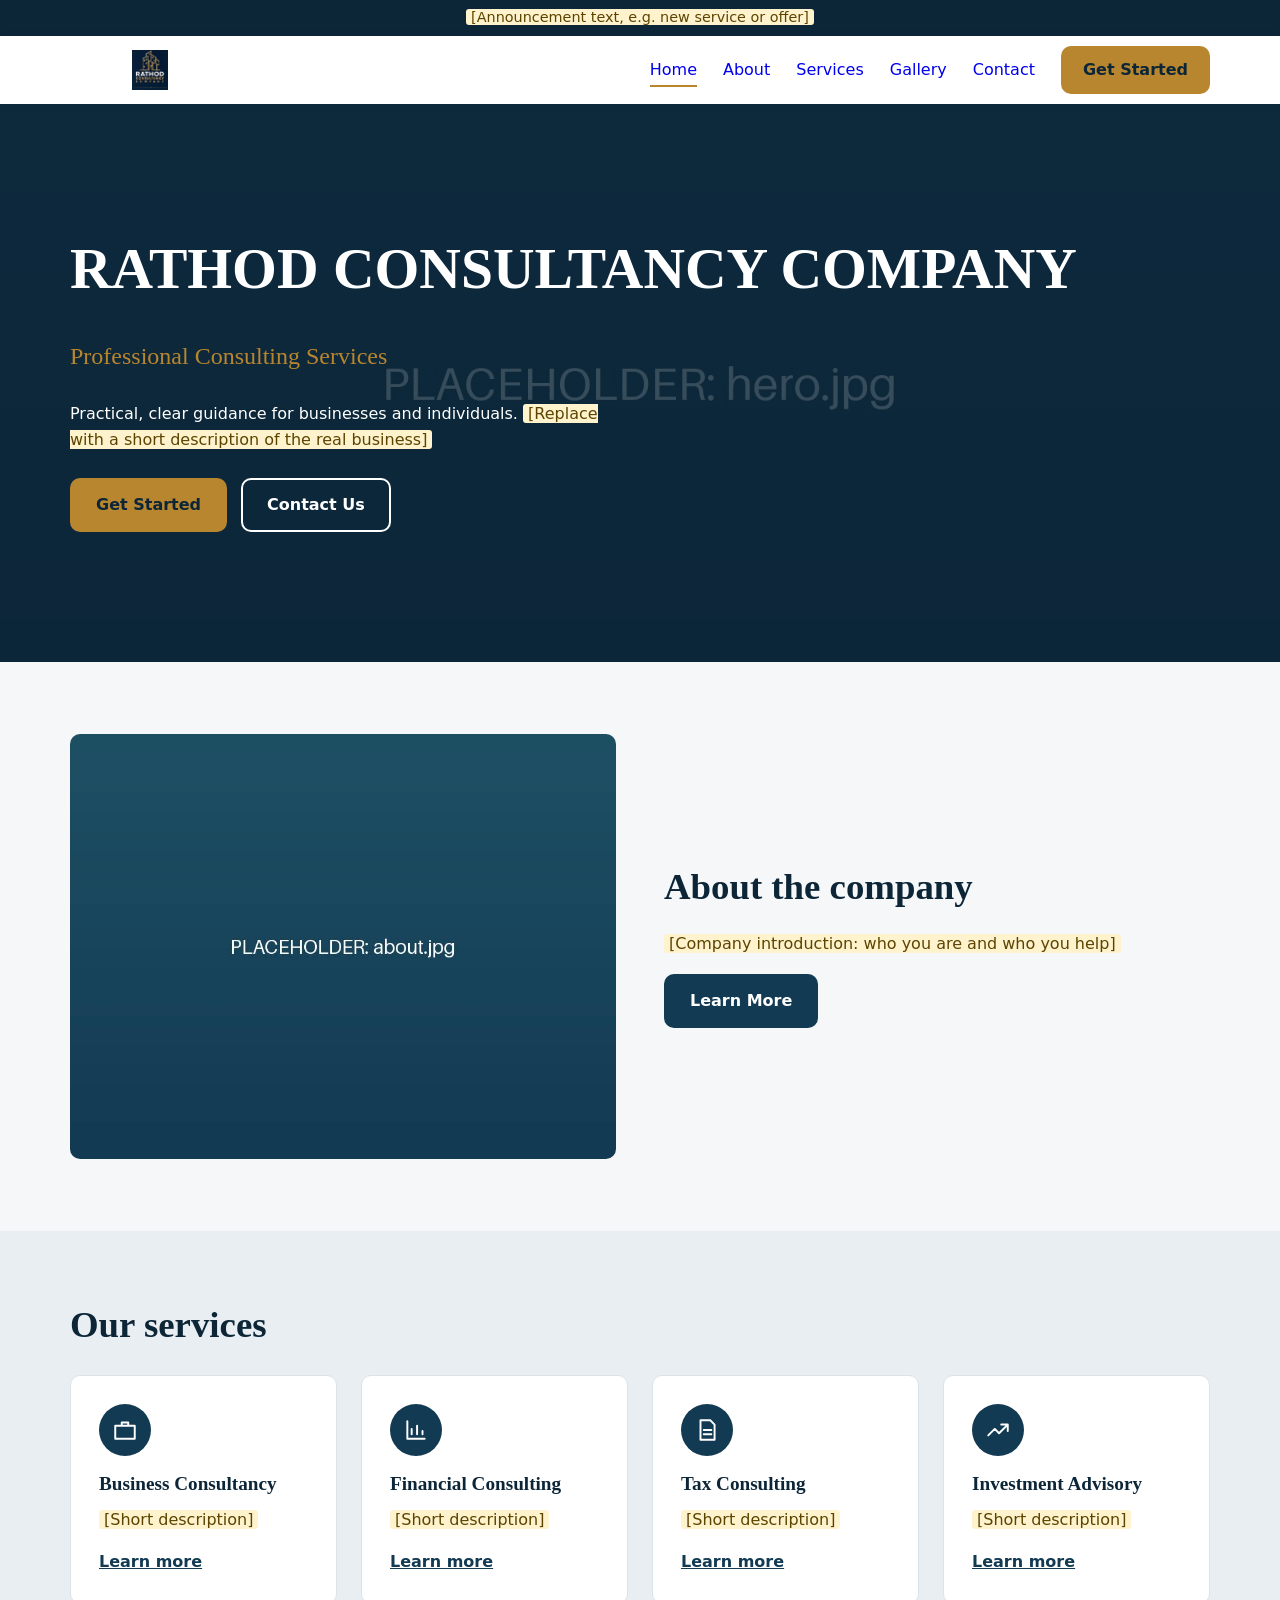
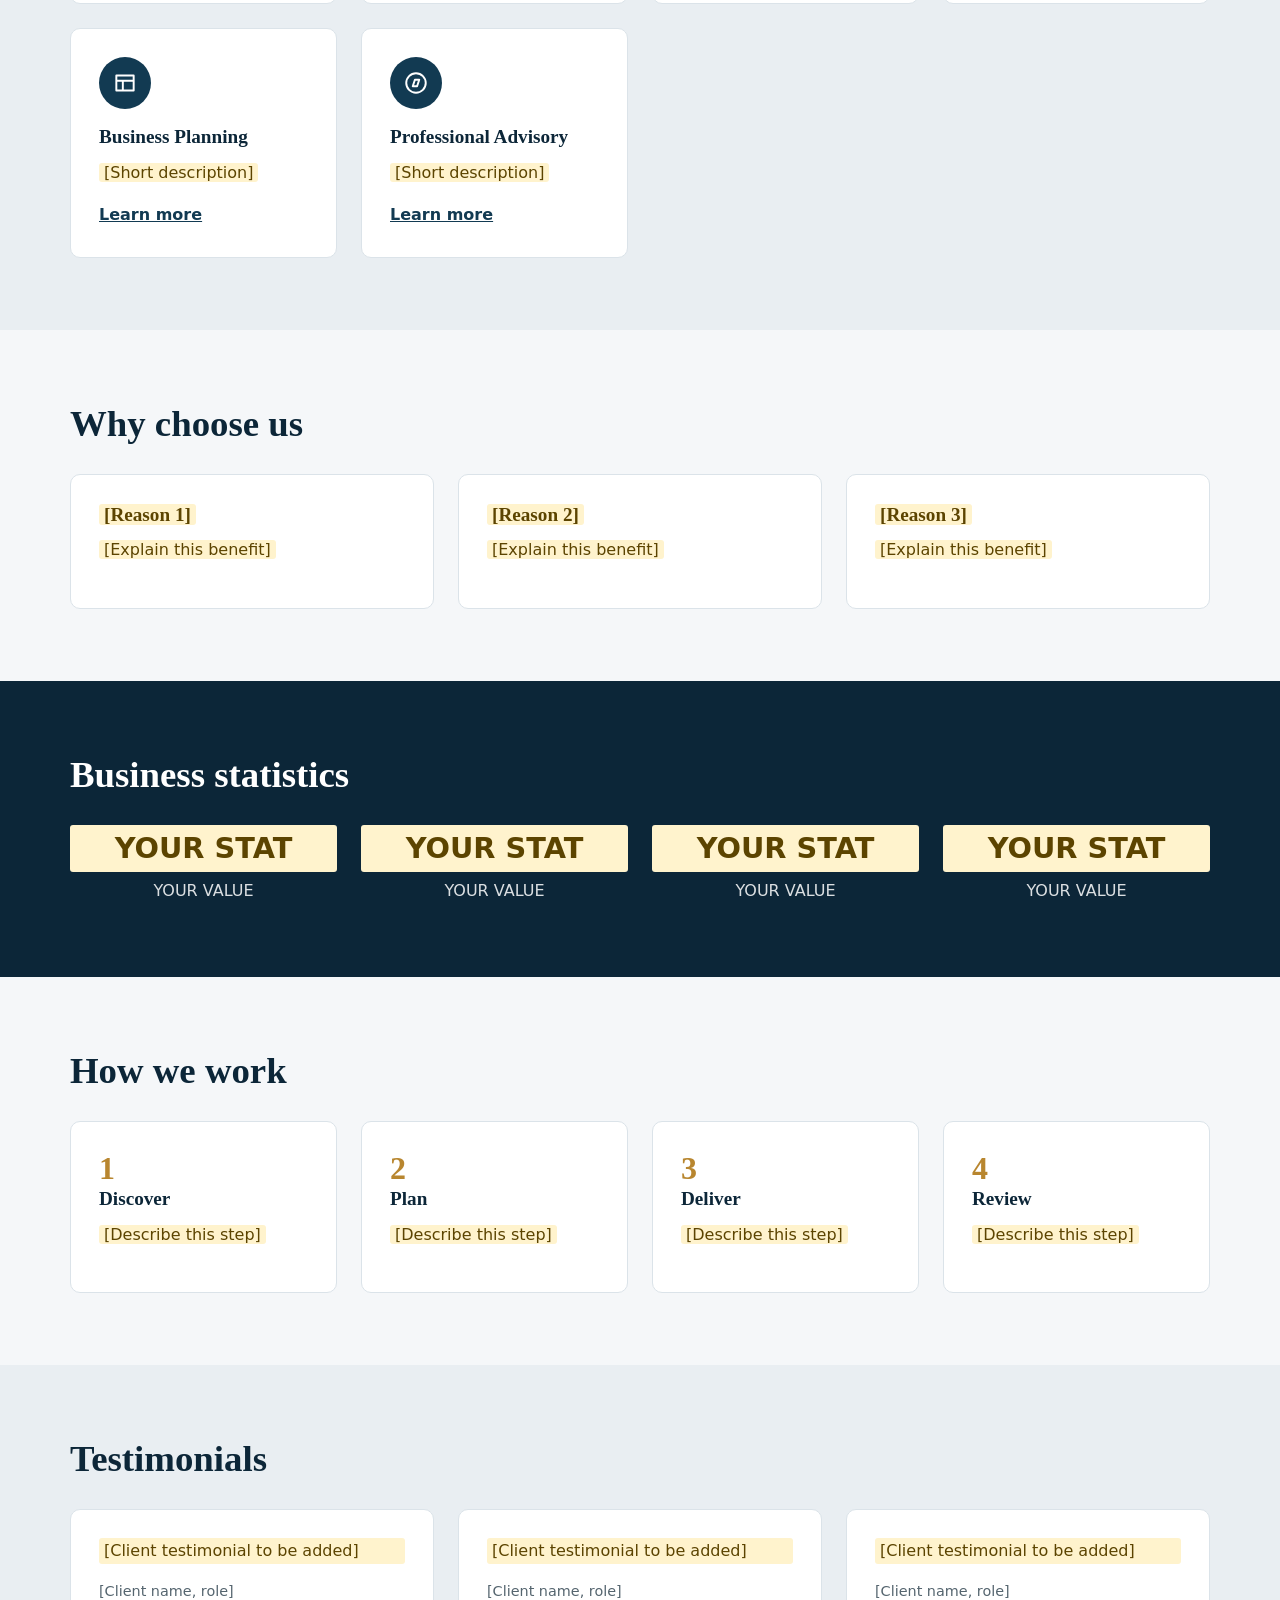
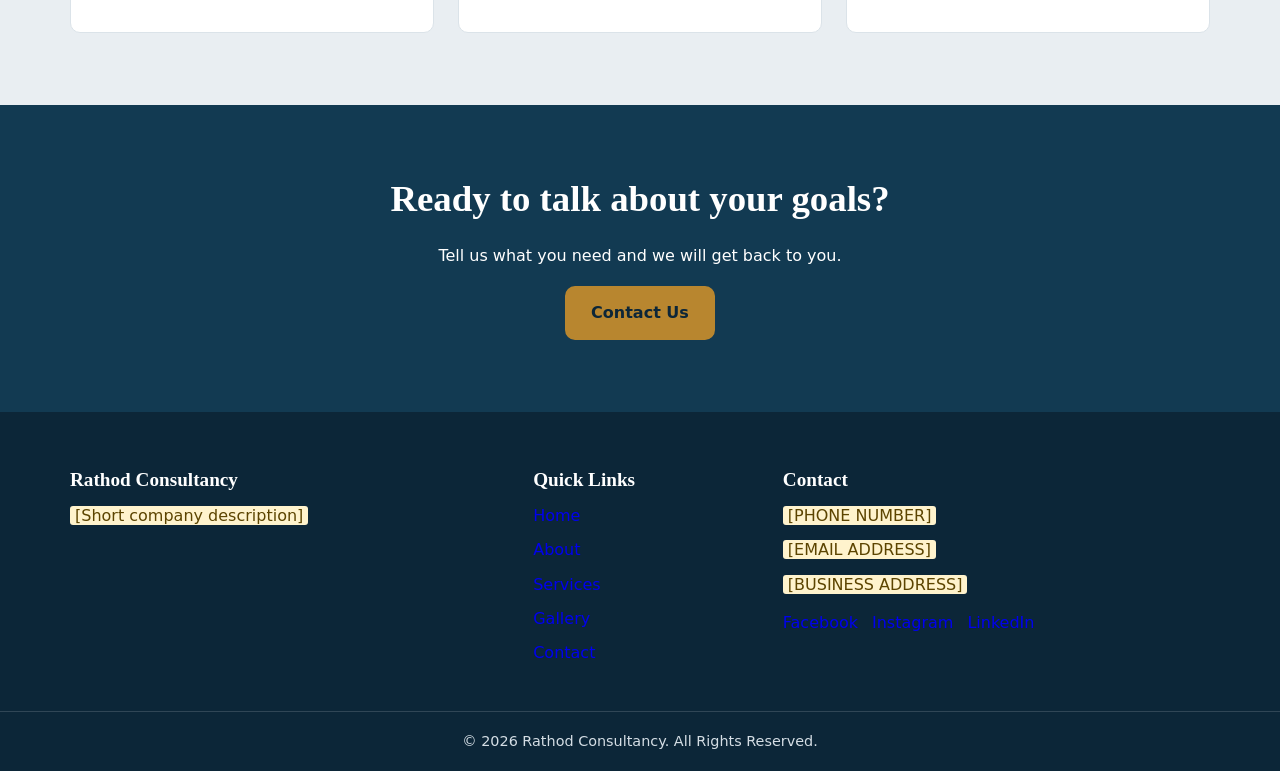
==== index.html @ 8e0fda51 "Initial static website" ====
<!DOCTYPE html>
<html lang="en">
<head>
<meta charset="UTF-8">
<meta name="viewport" content="width=device-width, initial-scale=1">
<title>Rathod Consultancy| Professional Consulting Services</title>
<meta name="description" content="Rathod Consultancy offers professional consulting services. Get in touch to discuss how we can help.">
<!-- SEO: edit the title and description above for this page. Keep titles under ~60 and descriptions under ~160 characters. -->
<link rel="canonical" href="https://www.rathodconsultancy.com/">
<meta property="og:type" content="website">
<meta property="og:site_name" content="Rathod Consultancy">
<meta property="og:title" content="Rathod Consultancy | Professional Consulting Services">
<meta property="og:description" content="Rathod Consultancy offers professional consulting services. Get in touch to discuss how we can help.">
<meta property="og:url" content="https://www.rathodconsultancy.com/">
<meta property="og:image" content="https://www.rathodconsultancy.com/images/hero.jpg">
<link rel="icon" type="image/png" href="favicon.png">
<link rel="stylesheet" href="css/style.css">
<!-- LOCAL SEO: replace every [PLACEHOLDER] below with real details, then delete any line you do not need. Do not add ratings/reviews unless they are real. -->
<script type="application/ld+json">
{"@context":"https://schema.org","@type":"ProfessionalService","name":"Rathod Consultancy","url":"https://www.rathodconsultancy.com/",
"logo":"https://www.rathodconsultancy.com/images/RCClogo.jpeg","image":"https://www.rathodconsultancy.com/images/hero.jpg",
"telephone":"[PHONE NUMBER]","email":"[EMAIL ADDRESS]",
"address":{"@type":"PostalAddress","streetAddress":"[STREET ADDRESS]","addressLocality":"[CITY]","addressRegion":"[STATE]","postalCode":"[POSTAL CODE]","addressCountry":"[COUNTRY]"},
"openingHours":"[e.g. Mo-Fr 09:00-18:00]","sameAs":["[FACEBOOK URL]","[INSTAGRAM URL]","[LINKEDIN URL]"]}
</script>
</head>
<body>
<a class="skip" href="#main">Skip to content</a>
<div class="topbar"><div class="wrap"><span class="ph">[Announcement text, e.g. new service or offer]</span></div></div>
<header class="site-header"><div class="wrap bar">
<a class="logo" href="index.html"><img src="images/RCClogo.jpeg" alt="Rathod Consultancy logo" width="160" height="40"></a>
<button class="menu-btn" aria-expanded="false" aria-controls="nav" aria-label="Toggle menu"><span></span><span></span><span></span></button>
<nav id="nav" aria-label="Main"><ul><li><a href="index.html" aria-current="page">Home</a></li><li><a href="about.html">About</a></li><li><a href="services.html">Services</a></li><li><a href="gallery.html">Gallery</a></li><li><a href="contact.html">Contact</a></li><li><a class="btn" href="contact.html">Get Started</a></li></ul></nav>
</div></header>
<main id="main">

<section class="hero"><div class="wrap"><h1>RATHOD CONSULTANCY COMPANY</h1><p class="lead">Professional Consulting Services</p>
<p>Practical, clear guidance for businesses and individuals. <span class="ph">[Replace with a short description of the real business]</span></p>
<div class="btns"><a class="btn" href="contact.html">Get Started</a><a class="btn ghost" href="contact.html">Contact Us</a></div></div></section>
<section><div class="wrap split"><img src="images/about.jpg" alt="Consultants meeting in an office" loading="lazy" width="900" height="700">
<div class="reveal"><h2>About the company</h2><p><span class="ph">[Company introduction: who you are and who you help]</span></p><a class="btn dark" href="about.html">Learn More</a></div></div></section>
<section class="alt"><div class="wrap"><h2>Our services</h2>
<!-- PLACEHOLDER SERVICES: replace with the company's actual services -->
<div class="grid"><article class="card reveal"><span class="icon" aria-hidden="true"><svg viewBox="0 0 24 24" width="26" height="26" fill="none" stroke="currentColor" stroke-width="1.8" stroke-linecap="round" stroke-linejoin="round"><path d="M3 8h18v12H3zM9 8V5h6v3"/></svg></span><h3>Business Consultancy</h3><p><span class="ph">[Short description]</span></p><a href="services.html">Learn more</a></article><article class="card reveal"><span class="icon" aria-hidden="true"><svg viewBox="0 0 24 24" width="26" height="26" fill="none" stroke="currentColor" stroke-width="1.8" stroke-linecap="round" stroke-linejoin="round"><path d="M4 20V4M4 20h16M8 16v-5M13 16V8M18 16v-3"/></svg></span><h3>Financial Consulting</h3><p><span class="ph">[Short description]</span></p><a href="services.html">Learn more</a></article><article class="card reveal"><span class="icon" aria-hidden="true"><svg viewBox="0 0 24 24" width="26" height="26" fill="none" stroke="currentColor" stroke-width="1.8" stroke-linecap="round" stroke-linejoin="round"><path d="M6 3h9l4 4v14H6zM9 12h7M9 16h7"/></svg></span><h3>Tax Consulting</h3><p><span class="ph">[Short description]</span></p><a href="services.html">Learn more</a></article><article class="card reveal"><span class="icon" aria-hidden="true"><svg viewBox="0 0 24 24" width="26" height="26" fill="none" stroke="currentColor" stroke-width="1.8" stroke-linecap="round" stroke-linejoin="round"><path d="M3 17l6-6 4 4 8-8M15 7h6v6"/></svg></span><h3>Investment Advisory</h3><p><span class="ph">[Short description]</span></p><a href="services.html">Learn more</a></article><article class="card reveal"><span class="icon" aria-hidden="true"><svg viewBox="0 0 24 24" width="26" height="26" fill="none" stroke="currentColor" stroke-width="1.8" stroke-linecap="round" stroke-linejoin="round"><path d="M4 5h16v14H4zM4 10h16M10 10v9"/></svg></span><h3>Business Planning</h3><p><span class="ph">[Short description]</span></p><a href="services.html">Learn more</a></article><article class="card reveal"><span class="icon" aria-hidden="true"><svg viewBox="0 0 24 24" width="26" height="26" fill="none" stroke="currentColor" stroke-width="1.8" stroke-linecap="round" stroke-linejoin="round"><path d="M12 3a9 9 0 100 18 9 9 0 000-18zM15 9l-2 6-4 0 2-6z"/></svg></span><h3>Professional Advisory</h3><p><span class="ph">[Short description]</span></p><a href="services.html">Learn more</a></article></div></div></section>
<section><div class="wrap"><h2>Why choose us</h2><div class="grid"><article class="card reveal"><h3><span class="ph">[Reason 1]</span></h3><p><span class="ph">[Explain this benefit]</span></p></article><article class="card reveal"><h3><span class="ph">[Reason 2]</span></h3><p><span class="ph">[Explain this benefit]</span></p></article><article class="card reveal"><h3><span class="ph">[Reason 3]</span></h3><p><span class="ph">[Explain this benefit]</span></p></article></div></div></section>
<section class="dark"><div class="wrap"><h2>Business statistics</h2><!-- Replace with real figures only if you can back them up -->
<div class="grid stats"><div><strong class="ph">YOUR STAT</strong><span>YOUR VALUE</span></div><div><strong class="ph">YOUR STAT</strong><span>YOUR VALUE</span></div><div><strong class="ph">YOUR STAT</strong><span>YOUR VALUE</span></div><div><strong class="ph">YOUR STAT</strong><span>YOUR VALUE</span></div></div></div></section>
<section><div class="wrap"><h2>How we work</h2><ol class="grid steps"><li class="card"><h3>Discover</h3><p><span class="ph">[Describe this step]</span></p></li><li class="card"><h3>Plan</h3><p><span class="ph">[Describe this step]</span></p></li><li class="card"><h3>Deliver</h3><p><span class="ph">[Describe this step]</span></p></li><li class="card"><h3>Review</h3><p><span class="ph">[Describe this step]</span></p></li></ol></div></section>
<section class="alt"><div class="wrap"><h2>Testimonials</h2><!-- Add only real, permitted client testimonials -->
<div class="grid"><blockquote class="card"><p class="ph">[Client testimonial to be added]</p><footer>[Client name, role]</footer></blockquote><blockquote class="card"><p class="ph">[Client testimonial to be added]</p><footer>[Client name, role]</footer></blockquote><blockquote class="card"><p class="ph">[Client testimonial to be added]</p><footer>[Client name, role]</footer></blockquote></div></div></section>
<section class="cta"><div class="wrap"><h2>Ready to talk about your goals?</h2><p>Tell us what you need and we will get back to you.</p><a class="btn" href="contact.html">Contact Us</a></div></section>
</main>
<footer class="site-footer"><div class="wrap fgrid">
<div><h2>Rathod Consultancy</h2><p><span class="ph">[Short company description]</span></p></div>
<div><h3>Quick Links</h3><ul><li><a href="index.html">Home</a></li><li><a href="about.html">About</a></li><li><a href="services.html">Services</a></li><li><a href="gallery.html">Gallery</a></li><li><a href="contact.html">Contact</a></li></ul></div>
<div><h3>Contact</h3><ul><li><span class="ph">[PHONE NUMBER]</span></li><li><span class="ph">[EMAIL ADDRESS]</span></li><li><span class="ph">[BUSINESS ADDRESS]</span></li></ul>
<!-- Replace each # below with the real social media profile URL -->
<ul class="social"><li><a href="#">Facebook</a></li><li><a href="#">Instagram</a></li><li><a href="#">LinkedIn</a></li></ul></div>
</div><p class="copy">&copy; 2026 Rathod Consultancy. All Rights Reserved.</p></footer>
<script src="js/script.js"></script>
</body>
</html>
---- css/style.css ----
/* ===== Rathod Consultancy - change colours here ===== */
:root{--primary-color:#123a52;--secondary-color:#0c2638;--accent-color:#b8862f;--text-color:#1d2b36;--muted-color:#55656f;--background-color:#f5f7f9;--alt-color:#e9eef2;--radius:10px}
*{box-sizing:border-box;margin:0}
html{scroll-behavior:smooth}
body{font:16px/1.65 system-ui,-apple-system,"Segoe UI",Roboto,sans-serif;color:var(--text-color);background:var(--background-color);overflow-x:hidden}
img{max-width:100%;height:auto;display:block}
ul,ol{padding:0;list-style:none}
h1,h2,h3{font-family:Georgia,"Times New Roman",serif;line-height:1.2;color:var(--secondary-color);margin-bottom:.6em}
h1{font-size:clamp(2rem,7vw,3.6rem)} h2{font-size:clamp(1.5rem,4vw,2.3rem)} h3,.h3{font-size:1.2rem}
p{margin-bottom:1em}
:focus-visible{outline:3px solid var(--accent-color);outline-offset:2px}
.skip{position:absolute;left:-999px}.skip:focus{left:10px;top:10px;background:#fff;padding:8px;z-index:99}
.wrap{width:min(1140px,100% - 40px);margin-inline:auto}
section{padding:72px 0}
.alt{background:var(--alt-color)}
.dark{background:var(--secondary-color);color:#fff}.dark h2{color:#fff}
.ph{background:#fff3cd;color:#5c4400;padding:0 5px;border-radius:3px}
/* Buttons */
.btn{display:inline-block;background:var(--accent-color);color:var(--secondary-color);font-weight:600;padding:12px 24px;border-radius:var(--radius);text-decoration:none;border:2px solid var(--accent-color);cursor:pointer;font:inherit;font-weight:600;transition:transform .2s,background .2s}
.btn:hover{transform:translateY(-2px);background:#cfa04f}
.btn.dark{background:var(--primary-color);border-color:var(--primary-color);color:#fff}.btn.dark:hover{background:var(--secondary-color)}
.btn.ghost{background:transparent;color:#fff;border-color:#fff}.btn.ghost:hover{background:rgba(255,255,255,.15)}
.btns{display:flex;gap:14px;flex-wrap:wrap;margin-top:24px}
/* Top bar + header */
.topbar{background:var(--secondary-color);color:#fff;text-align:center;font-size:.9rem;padding:6px 0}
.site-header{position:sticky;top:0;background:#fff;box-shadow:0 1px 8px rgba(0,0,0,.08);z-index:50}
.bar{display:flex;align-items:center;justify-content:space-between;min-height:68px;gap:16px}
.logo img{width:160px;height:40px;object-fit:contain}
#nav ul{display:flex;align-items:center;gap:26px}
#nav a:not(.btn){text-decoration:none;font-weight:500;padding:6px 0;border-bottom:2px solid transparent}
#nav a:not(.btn):hover,#nav a[aria-current]{border-color:var(--accent-color)}
#nav .btn{padding:9px 20px}
.menu-btn{display:none;background:none;border:0;padding:10px;cursor:pointer}
.menu-btn span{display:block;width:26px;height:3px;background:var(--secondary-color);margin:5px 0;transition:.25s}
.menu-btn[aria-expanded=true] span:nth-child(1){transform:translateY(8px) rotate(45deg)}
.menu-btn[aria-expanded=true] span:nth-child(2){opacity:0}
.menu-btn[aria-expanded=true] span:nth-child(3){transform:translateY(-8px) rotate(-45deg)}
/* Heroes */
.hero{background:linear-gradient(rgba(12,38,56,.82),rgba(12,38,56,.82)),url(../images/hero.jpg) center/cover;color:#fff;padding:130px 0}
.hero h1,.phero h1{color:#fff}.hero .lead{font-size:1.5rem;font-family:Georgia,serif;color:var(--accent-color)}
.hero p:not(.lead){max-width:560px}
.phero{background:var(--primary-color);color:#fff;padding:70px 0}.phero p{margin:0;max-width:560px}
/* Layout */
.grid{display:grid;grid-template-columns:repeat(auto-fit,minmax(240px,1fr));gap:24px;margin-top:28px}
.split{display:grid;grid-template-columns:1fr 1fr;gap:48px;align-items:center}.split.top{align-items:start}
.split img,.wide,.detail img{border-radius:var(--radius);width:100%;object-fit:cover}
.card{background:#fff;border-radius:var(--radius);padding:28px;border:1px solid #dbe3e9;transition:transform .25s,box-shadow .25s;min-width:0}
.card:hover{transform:translateY(-4px);box-shadow:0 10px 24px rgba(12,38,56,.12)}
.card a:not(.btn){color:var(--primary-color);font-weight:600}
.icon{display:grid;place-items:center;width:52px;height:52px;border-radius:50%;background:var(--primary-color);color:#fff;margin-bottom:16px}
.stats div{text-align:center}.stats strong{display:block;font-size:1.8rem;margin-bottom:6px}.stats span{opacity:.85}
.steps{counter-reset:s}.steps li{counter-increment:s}.steps li::before{content:counter(s);display:block;color:var(--accent-color);font:700 2rem Georgia,serif}
blockquote footer{color:var(--muted-color);font-size:.9rem}
.detail{display:grid;grid-template-columns:1fr 1fr;gap:36px;align-items:center;margin-top:40px}
.detail:nth-of-type(even) img{order:2}.detail li{margin-bottom:6px}
/* CTA */
.cta{background:var(--primary-color);color:#fff;text-align:center}.cta h2{color:#fff}
/* Gallery */
.gallery{grid-template-columns:repeat(auto-fill,minmax(260px,1fr))}
.g-item{position:relative;border:0;padding:0;border-radius:var(--radius);overflow:hidden;cursor:pointer;background:none;min-width:0}
.g-item img{width:100%;aspect-ratio:4/3;object-fit:cover;transition:transform .4s}
.g-item span{position:absolute;inset:0;display:grid;place-items:center;color:#fff;font-weight:600;background:rgba(12,38,56,.6);opacity:0;transition:opacity .3s}
.g-item:hover img{transform:scale(1.06)}.g-item:hover span,.g-item:focus-visible span{opacity:1}
.lightbox{position:fixed;inset:0;background:rgba(0,0,0,.9);display:flex;align-items:center;justify-content:center;z-index:100;padding:20px}
.lightbox[hidden]{display:none}
.lightbox img{max-height:85vh;max-width:min(900px,80vw);object-fit:contain}
.lightbox button{position:absolute;background:none;border:0;color:#fff;font-size:2.6rem;cursor:pointer;padding:10px;line-height:1}
.lb-close{top:10px;right:16px}.lb-prev{left:6px}.lb-next{right:6px}
/* Contact */
.info li{margin-bottom:16px}.info strong{display:block}.info .ph{display:inline-block}
form{background:#fff;padding:28px;border-radius:var(--radius);border:1px solid #dbe3e9}
label{display:block;font-weight:600;margin:14px 0 4px}
input,textarea{width:100%;padding:11px;border:1px solid #9aa9b4;border-radius:6px;font:inherit}
form .btn{margin-top:18px}#form-note{margin-top:12px;font-size:.95rem}
.map{display:grid;place-items:center;min-height:300px;border-radius:var(--radius);text-align:center;padding:20px}
.map iframe{width:100%;height:100%;border:0}
/* Footer */
.site-footer{background:var(--secondary-color);color:#d5dee5;padding:56px 0 0}
.site-footer h2,.site-footer h3{color:#fff;font-size:1.2rem}.site-footer li{margin-bottom:8px}.site-footer a{text-decoration:none}.site-footer a:hover{color:var(--accent-color)}
.fgrid{display:grid;grid-template-columns:2fr 1fr 2fr;gap:36px}.social{display:flex;gap:14px;margin-top:12px}
.copy{text-align:center;border-top:1px solid rgba(255,255,255,.15);margin:36px 0 0;padding:18px 20px;font-size:.9rem}
/* Reveal animation (single subtle effect) */
.reveal{opacity:0;transform:translateY(16px);transition:opacity .6s,transform .6s}.reveal.in{opacity:1;transform:none}
@media(prefers-reduced-motion:reduce){*{transition:none!important;scroll-behavior:auto!important}.reveal{opacity:1;transform:none}}
/* Tablet / mobile */
@media(max-width:860px){
.menu-btn{display:block}
#nav{position:absolute;top:100%;left:0;right:0;background:#fff;box-shadow:0 8px 12px rgba(0,0,0,.1);display:none;padding:12px 20px 20px}
#nav.open{display:block}#nav ul{flex-direction:column;align-items:flex-start;gap:14px}
.split,.detail,.fgrid{grid-template-columns:1fr;gap:28px}.detail:nth-of-type(even) img{order:0}
section{padding:52px 0}.hero{padding:80px 0}
}
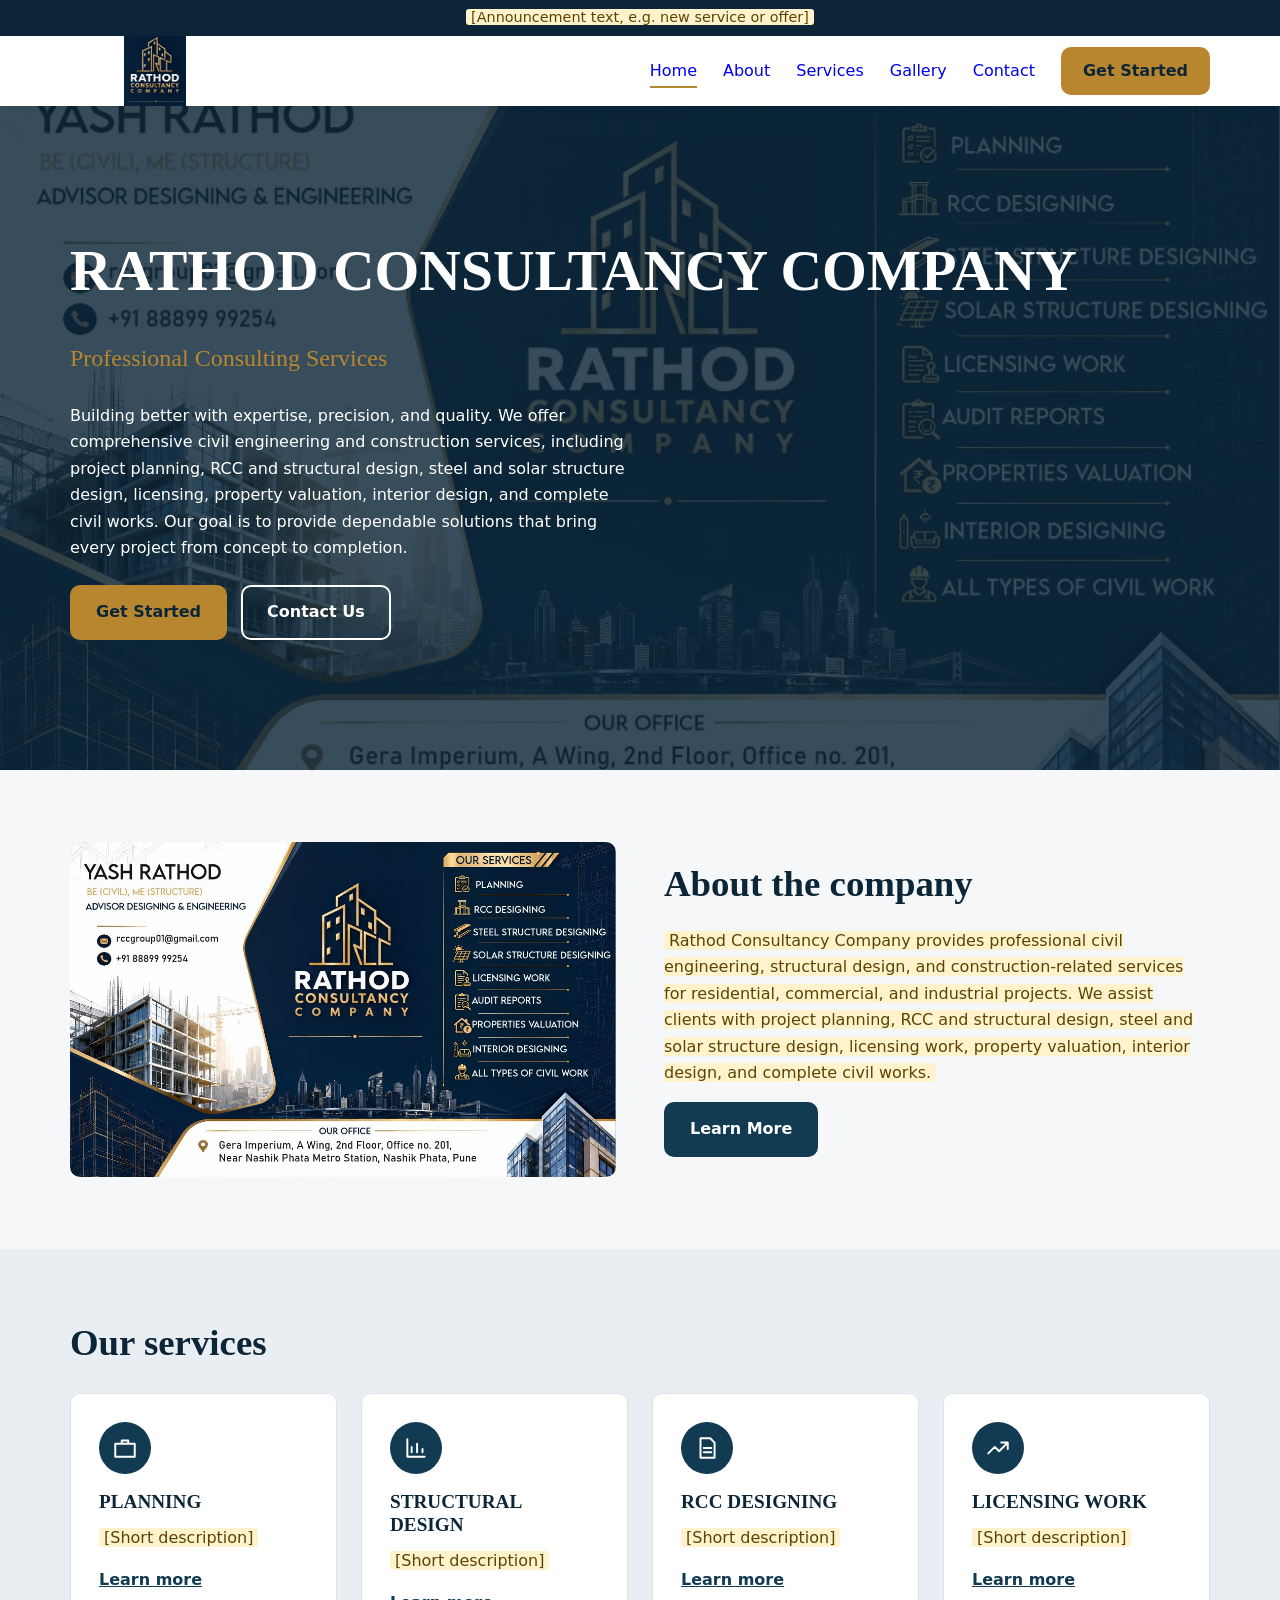
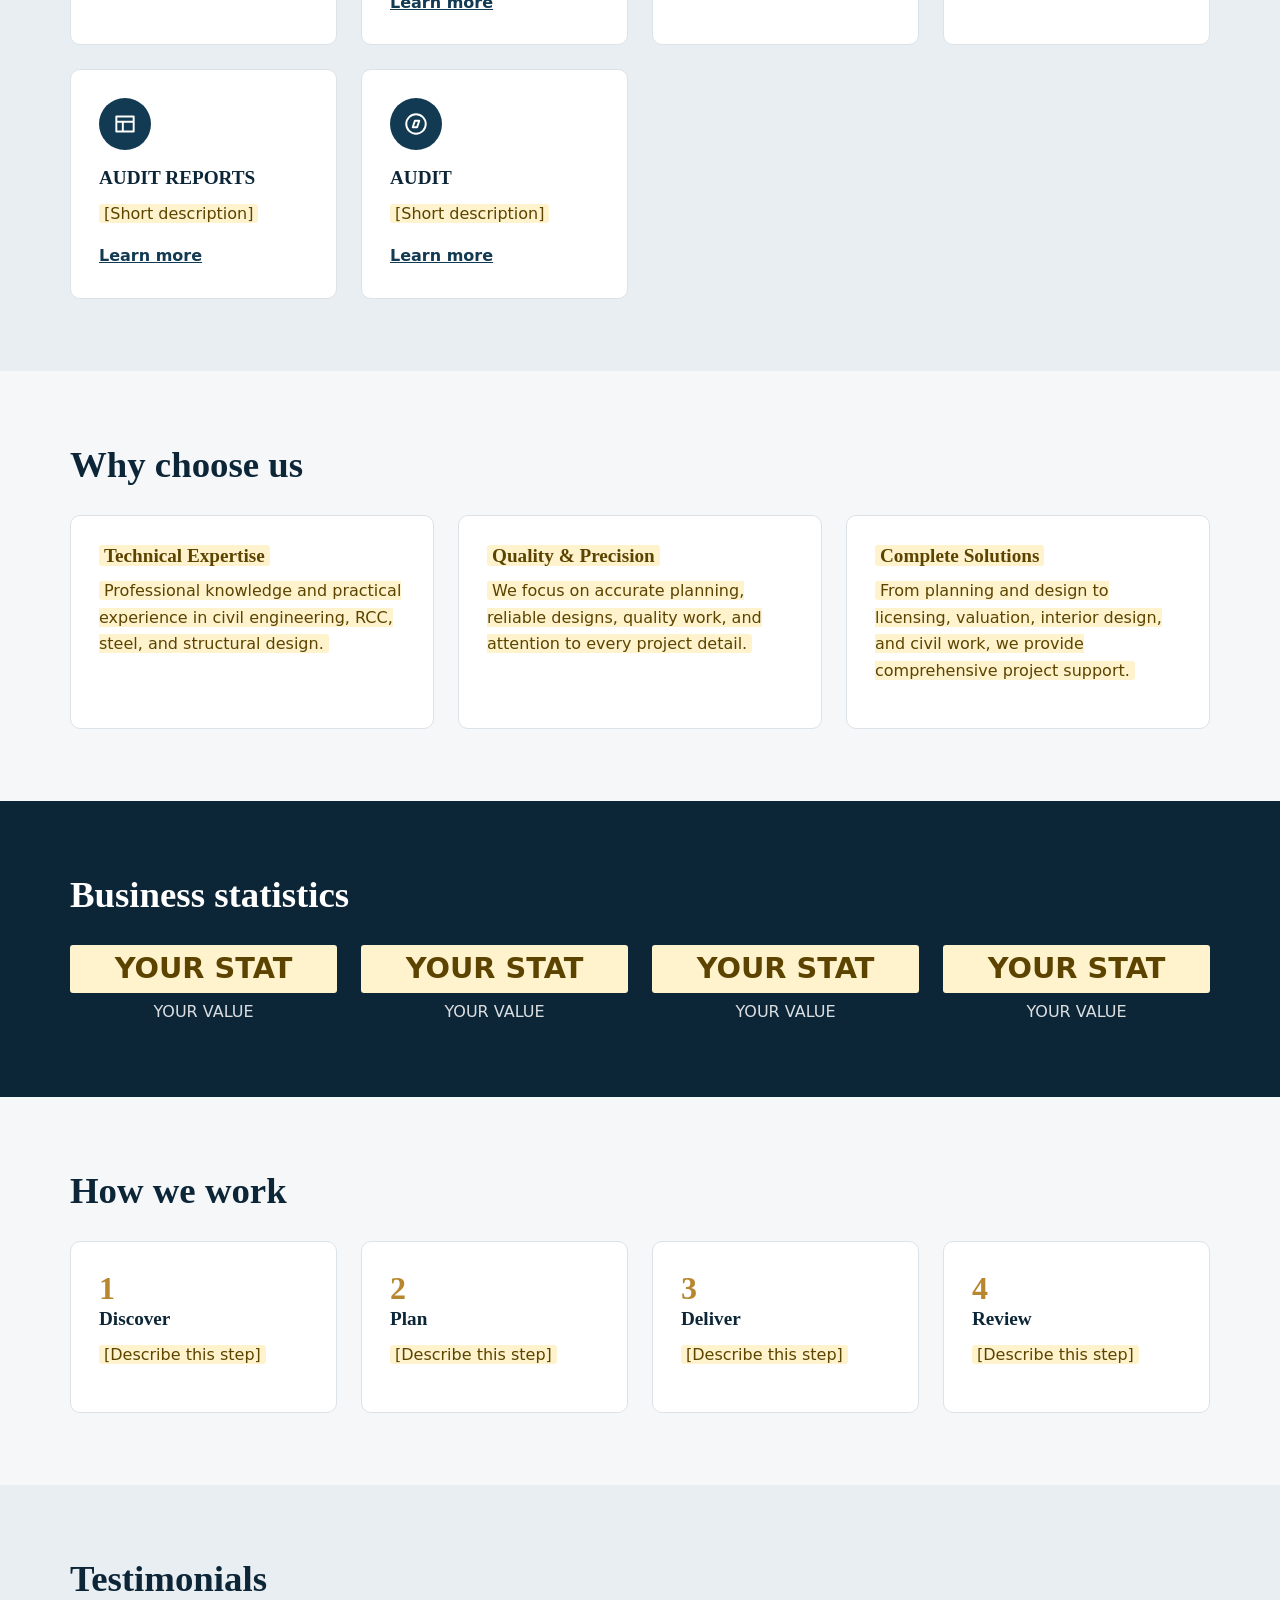
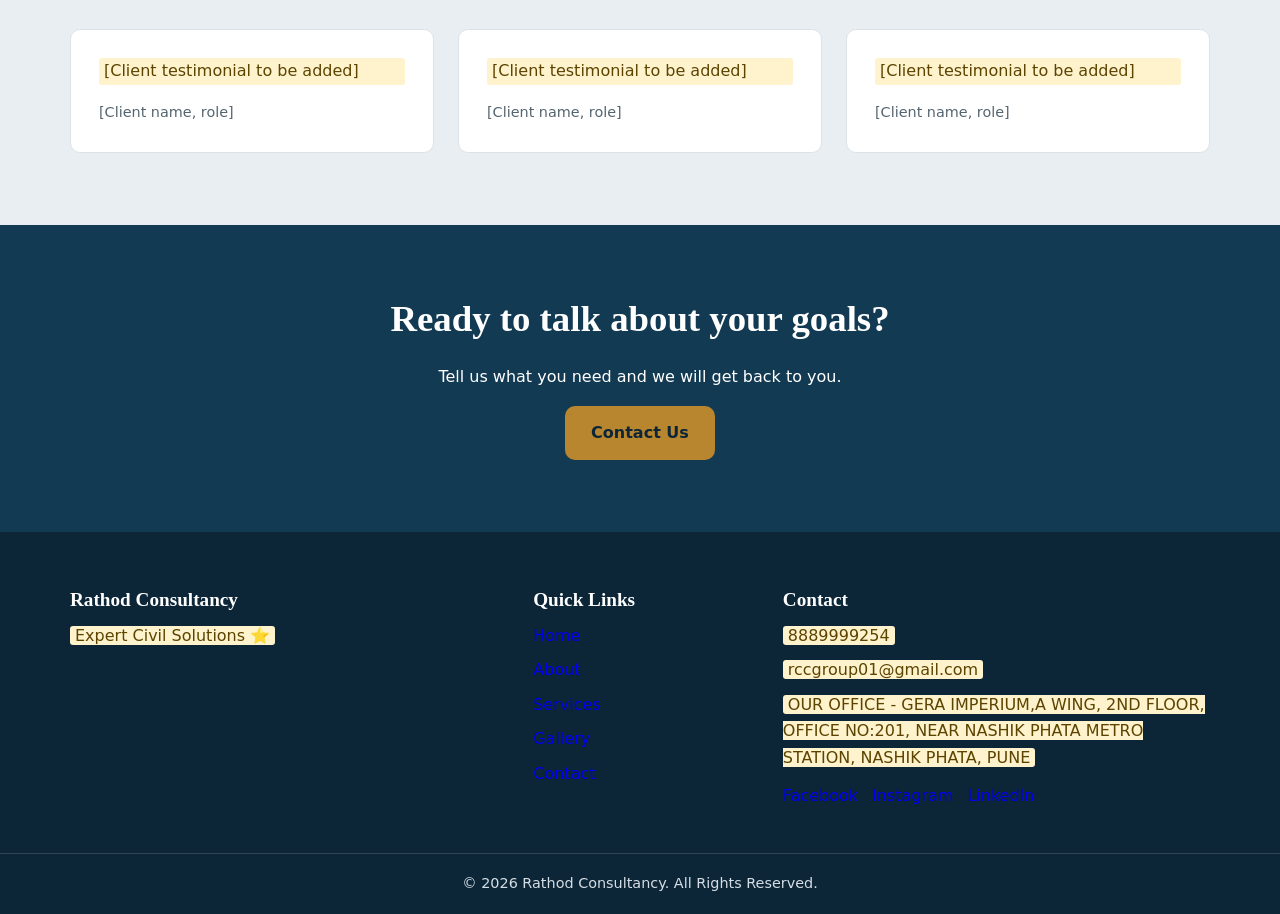
==== commit 33e08df5: "changes made for adding image and detail" ====
--- a/index.html
+++ b/index.html
@@ -1,62 +1,227 @@
 <!DOCTYPE html>
 <html lang="en">
-<head>
-<meta charset="UTF-8">
-<meta name="viewport" content="width=device-width, initial-scale=1">
-<title>Rathod Consultancy| Professional Consulting Services</title>
-<meta name="description" content="Rathod Consultancy offers professional consulting services. Get in touch to discuss how we can help.">
-<!-- SEO: edit the title and description above for this page. Keep titles under ~60 and descriptions under ~160 characters. -->
-<link rel="canonical" href="https://www.rathodconsultancy.com/">
-<meta property="og:type" content="website">
-<meta property="og:site_name" content="Rathod Consultancy">
-<meta property="og:title" content="Rathod Consultancy | Professional Consulting Services">
-<meta property="og:description" content="Rathod Consultancy offers professional consulting services. Get in touch to discuss how we can help.">
-<meta property="og:url" content="https://www.rathodconsultancy.com/">
-<meta property="og:image" content="https://www.rathodconsultancy.com/images/hero.jpg">
-<link rel="icon" type="image/png" href="favicon.png">
-<link rel="stylesheet" href="css/style.css">
-<!-- LOCAL SEO: replace every [PLACEHOLDER] below with real details, then delete any line you do not need. Do not add ratings/reviews unless they are real. -->
-<script type="application/ld+json">
+    <head>
+        <meta charset="UTF-8">
+        <meta name="viewport" content="width=device-width, initial-scale=1">
+        <title>Rathod Consultancy| Professional Consulting Services</title>
+        <meta name="description"
+            content="Rathod Consultancy offers professional consulting services. Get in touch to discuss how we can help.">
+        <!-- SEO: edit the title and description above for this page. Keep titles under ~60 and descriptions under ~160 characters. -->
+        <link rel="canonical" href="https://www.rathodconsultancy.com/">
+        <meta property="og:type" content="website">
+        <meta property="og:site_name" content="Rathod Consultancy">
+        <meta property="og:title"
+            content="Rathod Consultancy | Professional Consulting Services">
+        <meta property="og:description"
+            content="Rathod Consultancy offers professional consulting services. Get in touch to discuss how we can help.">
+        <meta property="og:url" content="https://www.rathodconsultancy.com/">
+        <meta property="og:image"
+            content="https://www.rathodconsultancy.com/images/hero.jpg">
+        <link rel="icon" type="image/png" href="favicon.png">
+        <link rel="stylesheet" href="css/style.css">
+        <!-- LOCAL SEO: replace every [PLACEHOLDER] below with real details, then delete any line you do not need. Do not add ratings/reviews unless they are real. -->
+        <script type="application/ld+json">
 {"@context":"https://schema.org","@type":"ProfessionalService","name":"Rathod Consultancy","url":"https://www.rathodconsultancy.com/",
 "logo":"https://www.rathodconsultancy.com/images/RCClogo.jpeg","image":"https://www.rathodconsultancy.com/images/hero.jpg",
 "telephone":"[PHONE NUMBER]","email":"[EMAIL ADDRESS]",
 "address":{"@type":"PostalAddress","streetAddress":"[STREET ADDRESS]","addressLocality":"[CITY]","addressRegion":"[STATE]","postalCode":"[POSTAL CODE]","addressCountry":"[COUNTRY]"},
 "openingHours":"[e.g. Mo-Fr 09:00-18:00]","sameAs":["[FACEBOOK URL]","[INSTAGRAM URL]","[LINKEDIN URL]"]}
 </script>
-</head>
-<body>
-<a class="skip" href="#main">Skip to content</a>
-<div class="topbar"><div class="wrap"><span class="ph">[Announcement text, e.g. new service or offer]</span></div></div>
-<header class="site-header"><div class="wrap bar">
-<a class="logo" href="index.html"><img src="images/RCClogo.jpeg" alt="Rathod Consultancy logo" width="160" height="40"></a>
-<button class="menu-btn" aria-expanded="false" aria-controls="nav" aria-label="Toggle menu"><span></span><span></span><span></span></button>
-<nav id="nav" aria-label="Main"><ul><li><a href="index.html" aria-current="page">Home</a></li><li><a href="about.html">About</a></li><li><a href="services.html">Services</a></li><li><a href="gallery.html">Gallery</a></li><li><a href="contact.html">Contact</a></li><li><a class="btn" href="contact.html">Get Started</a></li></ul></nav>
-</div></header>
-<main id="main">
+    </head>
+    <body>
+        <a class="skip" href="#main">Skip to content</a>
+        <div class="topbar"><div class="wrap"><span class="ph">[Announcement
+                    text, e.g. new service or offer]</span></div></div>
+        <header class="site-header"><div class="wrap bar">
+                <a class="logo" href="index.html"><img src="images/RCClogo.jpeg"
+                        alt="Rathod Consultancy logo" width="160"
+                        height="40"></a>
+                <button class="menu-btn" aria-expanded="false"
+                    aria-controls="nav"
+                    aria-label="Toggle menu"><span></span><span></span><span></span></button>
+                <nav id="nav" aria-label="Main"><ul><li><a href="index.html"
+                                aria-current="page">Home</a></li><li><a
+                                href="about.html">About</a></li><li><a
+                                href="services.html">Services</a></li><li><a
+                                href="gallery.html">Gallery</a></li><li><a
+                                href="contact.html">Contact</a></li><li><a
+                                class="btn" href="contact.html">Get
+                                Started</a></li></ul></nav>
+            </div></header>
+        <main id="main">
 
-<section class="hero"><div class="wrap"><h1>RATHOD CONSULTANCY COMPANY</h1><p class="lead">Professional Consulting Services</p>
-<p>Practical, clear guidance for businesses and individuals. <span class="ph">[Replace with a short description of the real business]</span></p>
-<div class="btns"><a class="btn" href="contact.html">Get Started</a><a class="btn ghost" href="contact.html">Contact Us</a></div></div></section>
-<section><div class="wrap split"><img src="images/about.jpg" alt="Consultants meeting in an office" loading="lazy" width="900" height="700">
-<div class="reveal"><h2>About the company</h2><p><span class="ph">[Company introduction: who you are and who you help]</span></p><a class="btn dark" href="about.html">Learn More</a></div></div></section>
-<section class="alt"><div class="wrap"><h2>Our services</h2>
-<!-- PLACEHOLDER SERVICES: replace with the company's actual services -->
-<div class="grid"><article class="card reveal"><span class="icon" aria-hidden="true"><svg viewBox="0 0 24 24" width="26" height="26" fill="none" stroke="currentColor" stroke-width="1.8" stroke-linecap="round" stroke-linejoin="round"><path d="M3 8h18v12H3zM9 8V5h6v3"/></svg></span><h3>Business Consultancy</h3><p><span class="ph">[Short description]</span></p><a href="services.html">Learn more</a></article><article class="card reveal"><span class="icon" aria-hidden="true"><svg viewBox="0 0 24 24" width="26" height="26" fill="none" stroke="currentColor" stroke-width="1.8" stroke-linecap="round" stroke-linejoin="round"><path d="M4 20V4M4 20h16M8 16v-5M13 16V8M18 16v-3"/></svg></span><h3>Financial Consulting</h3><p><span class="ph">[Short description]</span></p><a href="services.html">Learn more</a></article><article class="card reveal"><span class="icon" aria-hidden="true"><svg viewBox="0 0 24 24" width="26" height="26" fill="none" stroke="currentColor" stroke-width="1.8" stroke-linecap="round" stroke-linejoin="round"><path d="M6 3h9l4 4v14H6zM9 12h7M9 16h7"/></svg></span><h3>Tax Consulting</h3><p><span class="ph">[Short description]</span></p><a href="services.html">Learn more</a></article><article class="card reveal"><span class="icon" aria-hidden="true"><svg viewBox="0 0 24 24" width="26" height="26" fill="none" stroke="currentColor" stroke-width="1.8" stroke-linecap="round" stroke-linejoin="round"><path d="M3 17l6-6 4 4 8-8M15 7h6v6"/></svg></span><h3>Investment Advisory</h3><p><span class="ph">[Short description]</span></p><a href="services.html">Learn more</a></article><article class="card reveal"><span class="icon" aria-hidden="true"><svg viewBox="0 0 24 24" width="26" height="26" fill="none" stroke="currentColor" stroke-width="1.8" stroke-linecap="round" stroke-linejoin="round"><path d="M4 5h16v14H4zM4 10h16M10 10v9"/></svg></span><h3>Business Planning</h3><p><span class="ph">[Short description]</span></p><a href="services.html">Learn more</a></article><article class="card reveal"><span class="icon" aria-hidden="true"><svg viewBox="0 0 24 24" width="26" height="26" fill="none" stroke="currentColor" stroke-width="1.8" stroke-linecap="round" stroke-linejoin="round"><path d="M12 3a9 9 0 100 18 9 9 0 000-18zM15 9l-2 6-4 0 2-6z"/></svg></span><h3>Professional Advisory</h3><p><span class="ph">[Short description]</span></p><a href="services.html">Learn more</a></article></div></div></section>
-<section><div class="wrap"><h2>Why choose us</h2><div class="grid"><article class="card reveal"><h3><span class="ph">[Reason 1]</span></h3><p><span class="ph">[Explain this benefit]</span></p></article><article class="card reveal"><h3><span class="ph">[Reason 2]</span></h3><p><span class="ph">[Explain this benefit]</span></p></article><article class="card reveal"><h3><span class="ph">[Reason 3]</span></h3><p><span class="ph">[Explain this benefit]</span></p></article></div></div></section>
-<section class="dark"><div class="wrap"><h2>Business statistics</h2><!-- Replace with real figures only if you can back them up -->
-<div class="grid stats"><div><strong class="ph">YOUR STAT</strong><span>YOUR VALUE</span></div><div><strong class="ph">YOUR STAT</strong><span>YOUR VALUE</span></div><div><strong class="ph">YOUR STAT</strong><span>YOUR VALUE</span></div><div><strong class="ph">YOUR STAT</strong><span>YOUR VALUE</span></div></div></div></section>
-<section><div class="wrap"><h2>How we work</h2><ol class="grid steps"><li class="card"><h3>Discover</h3><p><span class="ph">[Describe this step]</span></p></li><li class="card"><h3>Plan</h3><p><span class="ph">[Describe this step]</span></p></li><li class="card"><h3>Deliver</h3><p><span class="ph">[Describe this step]</span></p></li><li class="card"><h3>Review</h3><p><span class="ph">[Describe this step]</span></p></li></ol></div></section>
-<section class="alt"><div class="wrap"><h2>Testimonials</h2><!-- Add only real, permitted client testimonials -->
-<div class="grid"><blockquote class="card"><p class="ph">[Client testimonial to be added]</p><footer>[Client name, role]</footer></blockquote><blockquote class="card"><p class="ph">[Client testimonial to be added]</p><footer>[Client name, role]</footer></blockquote><blockquote class="card"><p class="ph">[Client testimonial to be added]</p><footer>[Client name, role]</footer></blockquote></div></div></section>
-<section class="cta"><div class="wrap"><h2>Ready to talk about your goals?</h2><p>Tell us what you need and we will get back to you.</p><a class="btn" href="contact.html">Contact Us</a></div></section>
-</main>
-<footer class="site-footer"><div class="wrap fgrid">
-<div><h2>Rathod Consultancy</h2><p><span class="ph">[Short company description]</span></p></div>
-<div><h3>Quick Links</h3><ul><li><a href="index.html">Home</a></li><li><a href="about.html">About</a></li><li><a href="services.html">Services</a></li><li><a href="gallery.html">Gallery</a></li><li><a href="contact.html">Contact</a></li></ul></div>
-<div><h3>Contact</h3><ul><li><span class="ph">[PHONE NUMBER]</span></li><li><span class="ph">[EMAIL ADDRESS]</span></li><li><span class="ph">[BUSINESS ADDRESS]</span></li></ul>
-<!-- Replace each # below with the real social media profile URL -->
-<ul class="social"><li><a href="#">Facebook</a></li><li><a href="#">Instagram</a></li><li><a href="#">LinkedIn</a></li></ul></div>
-</div><p class="copy">&copy; 2026 Rathod Consultancy. All Rights Reserved.</p></footer>
-<script src="js/script.js"></script>
-</body>
+            <section class="hero">
+                <div class="wrap">
+                    <h1>RATHOD CONSULTANCY COMPANY</h1>
+
+                    <p class="lead">Professional Consulting Services</p>
+
+                    <p>
+                        Building better with expertise, precision, and quality.
+                        We offer
+                        comprehensive civil engineering and construction
+                        services, including
+                        project planning, RCC and structural design, steel and
+                        solar structure
+                        design, licensing, property valuation, interior design,
+                        and complete
+                        civil works. Our goal is to provide dependable solutions
+                        that bring
+                        every project from concept to completion.
+                    </p>
+                    <div class="btns"><a class="btn" href="contact.html">Get
+                            Started</a><a class="btn ghost"
+                            href="contact.html">Contact
+                            Us</a></div></div></section>
+            <section><div class="wrap split"><img src="images/rccdetail.jpeg"
+                        alt="Consultants meeting in an office" loading="lazy"
+                        width="900" height="700">
+                    <div class="reveal"><h2>About the company</h2><p><span
+                                class="ph">Rathod Consultancy Company provides
+                                professional civil engineering, structural
+                                design, and construction-related services for
+                                residential, commercial, and industrial
+                                projects. We assist clients with project
+                                planning, RCC and structural design, steel and
+                                solar structure design, licensing work, property
+                                valuation, interior design, and complete civil
+                                works.</span></p><a class="btn dark"
+                            href="about.html">Learn
+                            More</a></div></div></section>
+            <section class="alt"><div class="wrap"><h2>Our services</h2>
+                    <!-- PLACEHOLDER SERVICES: replace with the company's actual services -->
+                    <div class="grid"><article class="card reveal"><span
+                                class="icon" aria-hidden="true"><svg
+                                    viewBox="0 0 24 24" width="26" height="26"
+                                    fill="none" stroke="currentColor"
+                                    stroke-width="1.8" stroke-linecap="round"
+                                    stroke-linejoin="round"><path
+                                        d="M3 8h18v12H3zM9 8V5h6v3" /></svg></span><h3>PLANNING
+                            </h3><p><span class="ph">[Short
+                                    description]</span></p><a
+                                href="services.html">Learn
+                                more</a></article><article
+                            class="card reveal"><span class="icon"
+                                aria-hidden="true"><svg viewBox="0 0 24 24"
+                                    width="26" height="26" fill="none"
+                                    stroke="currentColor" stroke-width="1.8"
+                                    stroke-linecap="round"
+                                    stroke-linejoin="round"><path
+                                        d="M4 20V4M4 20h16M8 16v-5M13 16V8M18 16v-3" /></svg></span><h3>STRUCTURAL
+                                DESIGN</h3><p><span class="ph">[Short
+                                    description]</span></p><a
+                                href="services.html">Learn
+                                more</a></article><article
+                            class="card reveal"><span class="icon"
+                                aria-hidden="true"><svg viewBox="0 0 24 24"
+                                    width="26" height="26" fill="none"
+                                    stroke="currentColor" stroke-width="1.8"
+                                    stroke-linecap="round"
+                                    stroke-linejoin="round"><path
+                                        d="M6 3h9l4 4v14H6zM9 12h7M9 16h7" /></svg></span><h3>RCC
+                                DESIGNING</h3><p><span class="ph">[Short
+                                    description]</span></p><a
+                                href="services.html">Learn
+                                more</a></article><article
+                            class="card reveal"><span class="icon"
+                                aria-hidden="true"><svg viewBox="0 0 24 24"
+                                    width="26" height="26" fill="none"
+                                    stroke="currentColor" stroke-width="1.8"
+                                    stroke-linecap="round"
+                                    stroke-linejoin="round"><path
+                                        d="M3 17l6-6 4 4 8-8M15 7h6v6" /></svg></span><h3>LICENSING
+                                WORK</h3><p><span class="ph">[Short
+                                    description]</span></p><a
+                                href="services.html">Learn
+                                more</a></article><article
+                            class="card reveal"><span class="icon"
+                                aria-hidden="true"><svg viewBox="0 0 24 24"
+                                    width="26" height="26" fill="none"
+                                    stroke="currentColor" stroke-width="1.8"
+                                    stroke-linecap="round"
+                                    stroke-linejoin="round"><path
+                                        d="M4 5h16v14H4zM4 10h16M10 10v9" /></svg></span><h3>AUDIT
+                                REPORTS</h3><p><span class="ph">[Short
+                                    description]</span></p><a
+                                href="services.html">Learn
+                                more</a></article><article
+                            class="card reveal"><span class="icon"
+                                aria-hidden="true"><svg viewBox="0 0 24 24"
+                                    width="26" height="26" fill="none"
+                                    stroke="currentColor" stroke-width="1.8"
+                                    stroke-linecap="round"
+                                    stroke-linejoin="round"><path
+                                        d="M12 3a9 9 0 100 18 9 9 0 000-18zM15 9l-2 6-4 0 2-6z" /></svg></span><h3>AUDIT
+                            </h3><p><span class="ph">[Short
+                                    description]</span></p><a
+                                href="services.html">Learn
+                                more</a></article></div></div></section>
+            <section><div class="wrap"><h2>Why choose us</h2><div
+                        class="grid"><article class="card reveal"><h3><span
+                                    class="ph">Technical Expertise</span></h3><p><span
+                                    class="ph">Professional knowledge and practical experience in civil engineering, RCC, steel, and structural design.</span></p></article><article
+                            class="card reveal"><h3><span class="ph">Quality & Precision</span></h3><p><span class="ph">We focus on accurate planning, reliable designs, quality work, and attention to every project detail.</span></p></article><article
+                            class="card reveal"><h3><span class="ph">Complete Solutions</span></h3><p><span class="ph">From planning and design to licensing, valuation, interior design, and civil work, we provide comprehensive project support.</span></p></article></div></div></section>
+            <section class="dark"><div class="wrap"><h2>Business
+                        statistics</h2><!-- Replace with real figures only if you can back them up -->
+                    <div class="grid stats"><div><strong class="ph">YOUR
+                                STAT</strong><span>YOUR
+                                VALUE</span></div><div><strong class="ph">YOUR
+                                STAT</strong><span>YOUR
+                                VALUE</span></div><div><strong class="ph">YOUR
+                                STAT</strong><span>YOUR
+                                VALUE</span></div><div><strong class="ph">YOUR
+                                STAT</strong><span>YOUR
+                                VALUE</span></div></div></div></section>
+            <section><div class="wrap"><h2>How we work</h2><ol
+                        class="grid steps"><li
+                            class="card"><h3>Discover</h3><p><span
+                                    class="ph">[Describe this
+                                    step]</span></p></li><li
+                            class="card"><h3>Plan</h3><p><span
+                                    class="ph">[Describe this
+                                    step]</span></p></li><li
+                            class="card"><h3>Deliver</h3><p><span
+                                    class="ph">[Describe this
+                                    step]</span></p></li><li
+                            class="card"><h3>Review</h3><p><span
+                                    class="ph">[Describe this
+                                    step]</span></p></li></ol></div></section>
+            <section class="alt"><div
+                    class="wrap"><h2>Testimonials</h2><!-- Add only real, permitted client testimonials -->
+                    <div class="grid"><blockquote class="card"><p
+                                class="ph">[Client testimonial to be
+                                added]</p><footer>[Client name,
+                                role]</footer></blockquote><blockquote
+                            class="card"><p class="ph">[Client testimonial to be
+                                added]</p><footer>[Client name,
+                                role]</footer></blockquote><blockquote
+                            class="card"><p class="ph">[Client testimonial to be
+                                added]</p><footer>[Client name,
+                                role]</footer></blockquote></div></div></section>
+            <section class="cta"><div class="wrap"><h2>Ready to talk about your
+                        goals?</h2><p>Tell us what you need and we will get back
+                        to you.</p><a class="btn" href="contact.html">Contact
+                        Us</a></div></section>
+        </main>
+        <footer class="site-footer"><div class="wrap fgrid">
+                <div><h2>Rathod Consultancy</h2><p><span class="ph">
+                            Expert Civil Solutions ⭐ </span></p></div>
+                <div><h3>Quick Links</h3><ul><li><a
+                                href="index.html">Home</a></li><li><a
+                                href="about.html">About</a></li><li><a
+                                href="services.html">Services</a></li><li><a
+                                href="gallery.html">Gallery</a></li><li><a
+                                href="contact.html">Contact</a></li></ul></div>
+                <div><h3>Contact</h3><ul><li><span class="ph">8889999254
+                                </span></li><li><span class="ph">rccgroup01@gmail.com</span></li><li><span
+                                class="ph">OUR OFFICE  - GERA IMPERIUM,A WING, 2ND FLOOR, OFFICE NO:201, NEAR NASHIK PHATA METRO STATION, NASHIK PHATA, PUNE</span></li></ul>
+                    <!-- Replace each # below with the real social media profile URL -->
+                    <ul class="social"><li><a href="#">Facebook</a></li><li><a
+                                href="#">Instagram</a></li><li><a
+                                href="#">LinkedIn</a></li></ul></div>
+            </div><p class="copy">&copy; 2026 Rathod Consultancy. All Rights
+                Reserved.</p></footer>
+        <script src="js/script.js"></script>
+    </body>
 </html>
--- a/css/style.css
+++ b/css/style.css
@@ -25,7 +25,7 @@
 .topbar{background:var(--secondary-color);color:#fff;text-align:center;font-size:.9rem;padding:6px 0}
 .site-header{position:sticky;top:0;background:#fff;box-shadow:0 1px 8px rgba(0,0,0,.08);z-index:50}
 .bar{display:flex;align-items:center;justify-content:space-between;min-height:68px;gap:16px}
-.logo img{width:160px;height:40px;object-fit:contain}
+.logo img{width:170px;height:70px;object-fit:contain}
 #nav ul{display:flex;align-items:center;gap:26px}
 #nav a:not(.btn){text-decoration:none;font-weight:500;padding:6px 0;border-bottom:2px solid transparent}
 #nav a:not(.btn):hover,#nav a[aria-current]{border-color:var(--accent-color)}
@@ -36,7 +36,7 @@
 .menu-btn[aria-expanded=true] span:nth-child(2){opacity:0}
 .menu-btn[aria-expanded=true] span:nth-child(3){transform:translateY(-8px) rotate(-45deg)}
 /* Heroes */
-.hero{background:linear-gradient(rgba(12,38,56,.82),rgba(12,38,56,.82)),url(../images/hero.jpg) center/cover;color:#fff;padding:130px 0}
+.hero{background:linear-gradient(rgba(12,38,56,.82),rgba(12,38,56,.82)),url(../images/rccdetail.jpeg) center/cover;color:#fff;padding:130px 0}
 .hero h1,.phero h1{color:#fff}.hero .lead{font-size:1.5rem;font-family:Georgia,serif;color:var(--accent-color)}
 .hero p:not(.lead){max-width:560px}
 .phero{background:var(--primary-color);color:#fff;padding:70px 0}.phero p{margin:0;max-width:560px}
